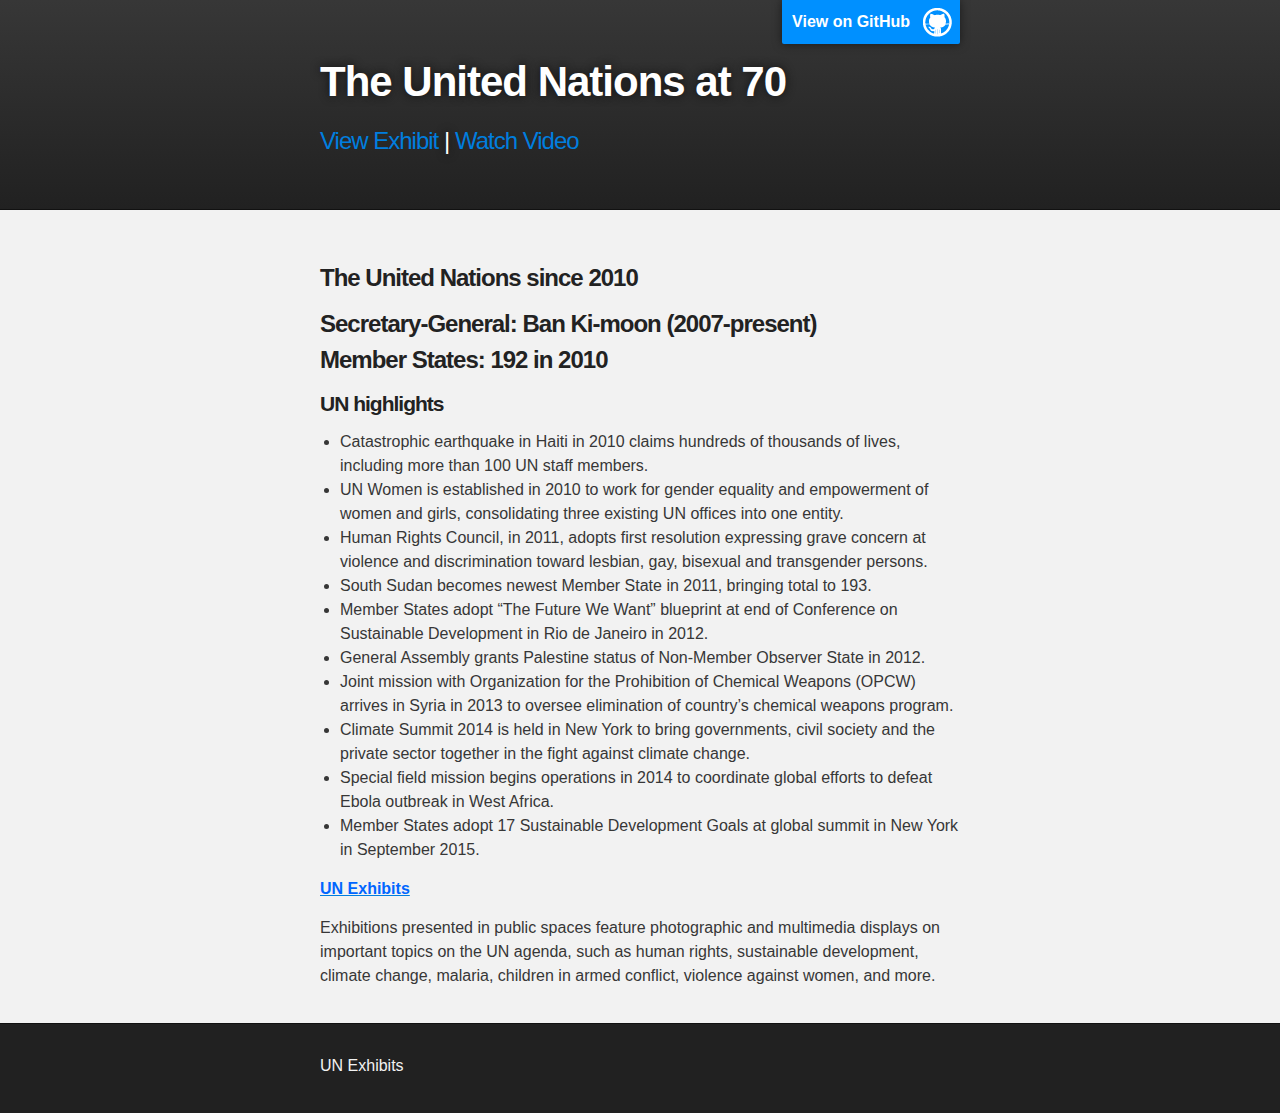
==== index.html @ dc1db122 "Update index.html" ====
<!DOCTYPE html>
<html>

<head>
    <meta charset='utf-8'>
    <meta http-equiv="X-UA-Compatible" content="chrome=1">
    <meta name="description" content="Un70 : Art Exhibit">

    <link rel="stylesheet" type="text/css" media="screen" href="stylesheets/stylesheet.css">

    <title>Un70</title>
<style type="text/css">
#main_content_wrap #main_content p strong {
	color: #06F;
}
</style>
  </head>

<body>

    <!-- HEADER -->
    <div id="header_wrap" class="outer">
        <header class="inner">
          <a id="forkme_banner" href="https://github.com/lilijoch/un70">View on GitHub</a>

          <h1 id="project_title">The United Nations at 70</h1>
          <h2 id="project_tagline"><a href="https://lilijoch.github.io/un70/slideshow.html">View Exhibit</a> | <a href="https://lilijoch.github.io/un70/video.html">Watch Video</a></h2>

           
        </header>
    </div>

    <!-- MAIN CONTENT -->
    <div id="main_content_wrap" class="outer">
      <section id="main_content" class="inner">
        <h3>The United Nations  since 2010 </h3>
        <h3> Secretary-General:  Ban Ki-moon (2007-present)<br>
          Member States: 192  in 2010 </h3>
        <h4>UN highlights</h4>

         <ul>
            <li> Catastrophic  earthquake in Haiti in 2010 claims hundreds of thousands of lives, including  more than 100 UN staff members. </li>
            <li>UN  Women is established in 2010 to work for gender equality and empowerment of  women and girls, consolidating three existing UN offices into one entity.</li>
            <li>Human  Rights Council, in 2011, adopts first resolution expressing grave concern at  violence and discrimination toward lesbian, gay, bisexual and transgender  persons. </li>
            <li>South Sudan becomes newest Member State in 2011,  bringing total to 193.</li>
            <li>Member States adopt &ldquo;The Future We Want&rdquo; blueprint at  end of Conference on Sustainable Development in Rio de Janeiro in 2012.</li>
            <li>General Assembly grants Palestine status of Non-Member  Observer State in 2012. </li>
            <li>Joint mission with Organization for the Prohibition of  Chemical Weapons (OPCW) arrives in Syria in 2013 to oversee elimination of  country&rsquo;s chemical weapons program.</li>
            <li>Climate  Summit 2014 is held in New York to bring governments, civil society and the  private sector together in the fight against climate change. </li>
            <li>Special  field mission begins operations in 2014 to coordinate global efforts to defeat  Ebola outbreak in West Africa.</li>
            <li>Member  States adopt 17 Sustainable Development Goals at global summit in New York in  September 2015.</li>
          </ul>
         <p><a style="text-decoration:underline" href="http://unexhibitsny.org/explore"><strong>UN Exhibits</strong></a></p>
         <p>Exhibitions presented in public spaces feature photographic and multimedia displays on important topics on the UN agenda, such as human rights, sustainable development, climate change, malaria, children in armed conflict, violence against women, and more.</p>
      </section>
  </div>

    <!-- FOOTER  -->
    <div id="footer_wrap" class="outer">
      <footer class="inner">
        <p class="copyright">UN Exhibits</p>
      </footer>
    </div>

    

</body>
</html>
---- stylesheets/stylesheet.css ----
/*******************************************************************************
Slate Theme for GitHub Pages
by Jason Costello, @jsncostello
*******************************************************************************/

@import url(github-light.css);

/*******************************************************************************
MeyerWeb Reset
*******************************************************************************/

html, body, div, span, applet, object, iframe,
h1, h2, h3, h4, h5, h6, p, blockquote, pre,
a, abbr, acronym, address, big, cite, code,
del, dfn, em, img, ins, kbd, q, s, samp,
small, strike, strong, sub, sup, tt, var,
b, u, i, center,
dl, dt, dd, ol, ul, li,
fieldset, form, label, legend,
table, caption, tbody, tfoot, thead, tr, th, td,
article, aside, canvas, details, embed,
figure, figcaption, footer, header, hgroup,
menu, nav, output, ruby, section, summary,
time, mark, audio, video {
  margin: 0;
  padding: 0;
  border: 0;
  font: inherit;
  vertical-align: baseline;
}

/* HTML5 display-role reset for older browsers */
article, aside, details, figcaption, figure,
footer, header, hgroup, menu, nav, section {
  display: block;
}

ol, ul {
  list-style: none;
}

table {
  border-collapse: collapse;
  border-spacing: 0;
}

/*******************************************************************************
Theme Styles
*******************************************************************************/

body {
  box-sizing: border-box;
  color:#373737;
  background: #212121;
  font-size: 16px;
  font-family: 'Myriad Pro', Calibri, Helvetica, Arial, sans-serif;
  line-height: 1.5;
  -webkit-font-smoothing: antialiased;
}

h1, h2, h3, h4, h5, h6 {
  margin: 10px 0;
  font-weight: 700;
  color:#222222;
  font-family: 'Lucida Grande', 'Calibri', Helvetica, Arial, sans-serif;
  letter-spacing: -1px;
}

h1 {
  font-size: 36px;
  font-weight: 700;
}

h2 {
  padding-bottom: 10px;
  font-size: 32px;
  background: url('../images/bg_hr.png') repeat-x bottom;
}

h3 {
  font-size: 24px;
}

h4 {
  font-size: 21px;
}

h5 {
  font-size: 18px;
}

h6 {
  font-size: 16px;
}

p {
  margin: 10px 0 15px 0;
}

footer p {
  color: #f2f2f2;
}

a {
  text-decoration: none;
  color: #007edf;
  text-shadow: none;

  transition: color 0.5s ease;
  transition: text-shadow 0.5s ease;
  -webkit-transition: color 0.5s ease;
  -webkit-transition: text-shadow 0.5s ease;
  -moz-transition: color 0.5s ease;
  -moz-transition: text-shadow 0.5s ease;
  -o-transition: color 0.5s ease;
  -o-transition: text-shadow 0.5s ease;
  -ms-transition: color 0.5s ease;
  -ms-transition: text-shadow 0.5s ease;
}

a:hover, a:focus {text-decoration: underline;}

footer a {
  color: #F2F2F2;
  text-decoration: underline;
}

em {
  font-style: italic;
}

strong {
  font-weight: bold;
}

img {
  position: relative;
  margin: 0 auto;
  max-width: 739px;
  padding: 5px;
  margin: 10px 0 10px 0;
  border: 1px solid #ebebeb;

  box-shadow: 0 0 5px #ebebeb;
  -webkit-box-shadow: 0 0 5px #ebebeb;
  -moz-box-shadow: 0 0 5px #ebebeb;
  -o-box-shadow: 0 0 5px #ebebeb;
  -ms-box-shadow: 0 0 5px #ebebeb;
}

p img {
  display: inline;
  margin: 0;
  padding: 0;
  vertical-align: middle;
  text-align: center;
  border: none;
}

pre, code {
  width: 100%;
  color: #222;
  background-color: #fff;

  font-family: Monaco, "Bitstream Vera Sans Mono", "Lucida Console", Terminal, monospace;
  font-size: 14px;

  border-radius: 2px;
  -moz-border-radius: 2px;
  -webkit-border-radius: 2px;
}

pre {
  width: 100%;
  padding: 10px;
  box-shadow: 0 0 10px rgba(0,0,0,.1);
  overflow: auto;
}

code {
  padding: 3px;
  margin: 0 3px;
  box-shadow: 0 0 10px rgba(0,0,0,.1);
}

pre code {
  display: block;
  box-shadow: none;
}

blockquote {
  color: #666;
  margin-bottom: 20px;
  padding: 0 0 0 20px;
  border-left: 3px solid #bbb;
}


ul, ol, dl {
  margin-bottom: 15px
}

ul {
  list-style-position: inside;
  list-style: disc;
  padding-left: 20px;
}

ol {
  list-style-position: inside;
  list-style: decimal;
  padding-left: 20px;
}

dl dt {
  font-weight: bold;
}

dl dd {
  padding-left: 20px;
  font-style: italic;
}

dl p {
  padding-left: 20px;
  font-style: italic;
}

hr {
  height: 1px;
  margin-bottom: 5px;
  border: none;
  background: url('../images/bg_hr.png') repeat-x center;
}

table {
  border: 1px solid #373737;
  margin-bottom: 20px;
  text-align: left;
 }

th {
  font-family: 'Lucida Grande', 'Helvetica Neue', Helvetica, Arial, sans-serif;
  padding: 10px;
  background: #373737;
  color: #fff;
 }

td {
  padding: 10px;
  border: 1px solid #373737;
 }

form {
  background: #f2f2f2;
  padding: 20px;
}

/*******************************************************************************
Full-Width Styles
*******************************************************************************/

.outer {
  width: 100%;
}

.inner {
  position: relative;
  max-width: 640px;
  padding: 20px 10px;
  margin: 0 auto;
}

#forkme_banner {
  display: block;
  position: absolute;
  top:0;
  right: 10px;
  z-index: 10;
  padding: 10px 50px 10px 10px;
  color: #fff;
  background: url('../images/blacktocat.png') #0090ff no-repeat 95% 50%;
  font-weight: 700;
  box-shadow: 0 0 10px rgba(0,0,0,.5);
  border-bottom-left-radius: 2px;
  border-bottom-right-radius: 2px;
}

#header_wrap {
  background: #212121;
  background: -moz-linear-gradient(top, #373737, #212121);
  background: -webkit-linear-gradient(top, #373737, #212121);
  background: -ms-linear-gradient(top, #373737, #212121);
  background: -o-linear-gradient(top, #373737, #212121);
  background: linear-gradient(top, #373737, #212121);
}

#header_wrap .inner {
  padding: 50px 10px 30px 10px;
}

#project_title {
  margin: 0;
  color: #fff;
  font-size: 42px;
  font-weight: 700;
  text-shadow: #111 0px 0px 10px;
}

#project_tagline {
  color: #fff;
  font-size: 24px;
  font-weight: 300;
  background: none;
  text-shadow: #111 0px 0px 10px;
}

#downloads {
  position: absolute;
  width: 210px;
  z-index: 10;
  bottom: -40px;
  right: 0;
  height: 70px;
  background: url('../images/icon_download.png') no-repeat 0% 90%;
}

.zip_download_link {
  display: block;
  float: right;
  width: 90px;
  height:70px;
  text-indent: -5000px;
  overflow: hidden;
  background: url(../images/sprite_download.png) no-repeat bottom left;
}

.tar_download_link {
  display: block;
  float: right;
  width: 90px;
  height:70px;
  text-indent: -5000px;
  overflow: hidden;
  background: url(../images/sprite_download.png) no-repeat bottom right;
  margin-left: 10px;
}

.zip_download_link:hover {
  background: url(../images/sprite_download.png) no-repeat top left;
}

.tar_download_link:hover {
  background: url(../images/sprite_download.png) no-repeat top right;
}

#main_content_wrap {
  background: #f2f2f2;
  border-top: 1px solid #111;
  border-bottom: 1px solid #111;
}

#main_content {
  padding-top: 40px;
}

#footer_wrap {
  background: #212121;
}



/*******************************************************************************
Small Device Styles
*******************************************************************************/

@media screen and (max-width: 480px) {
  body {
    font-size:14px;
  }

  #downloads {
    display: none;
  }

  .inner {
    min-width: 320px;
    max-width: 480px;
  }

  #project_title {
  font-size: 32px;
  }

  h1 {
    font-size: 28px;
  }

  h2 {
    font-size: 24px;
  }

  h3 {
    font-size: 21px;
  }

  h4 {
    font-size: 18px;
  }

  h5 {
    font-size: 14px;
  }

  h6 {
    font-size: 12px;
  }

  code, pre {
    min-width: 320px;
    max-width: 480px;
    font-size: 11px;
  }

}
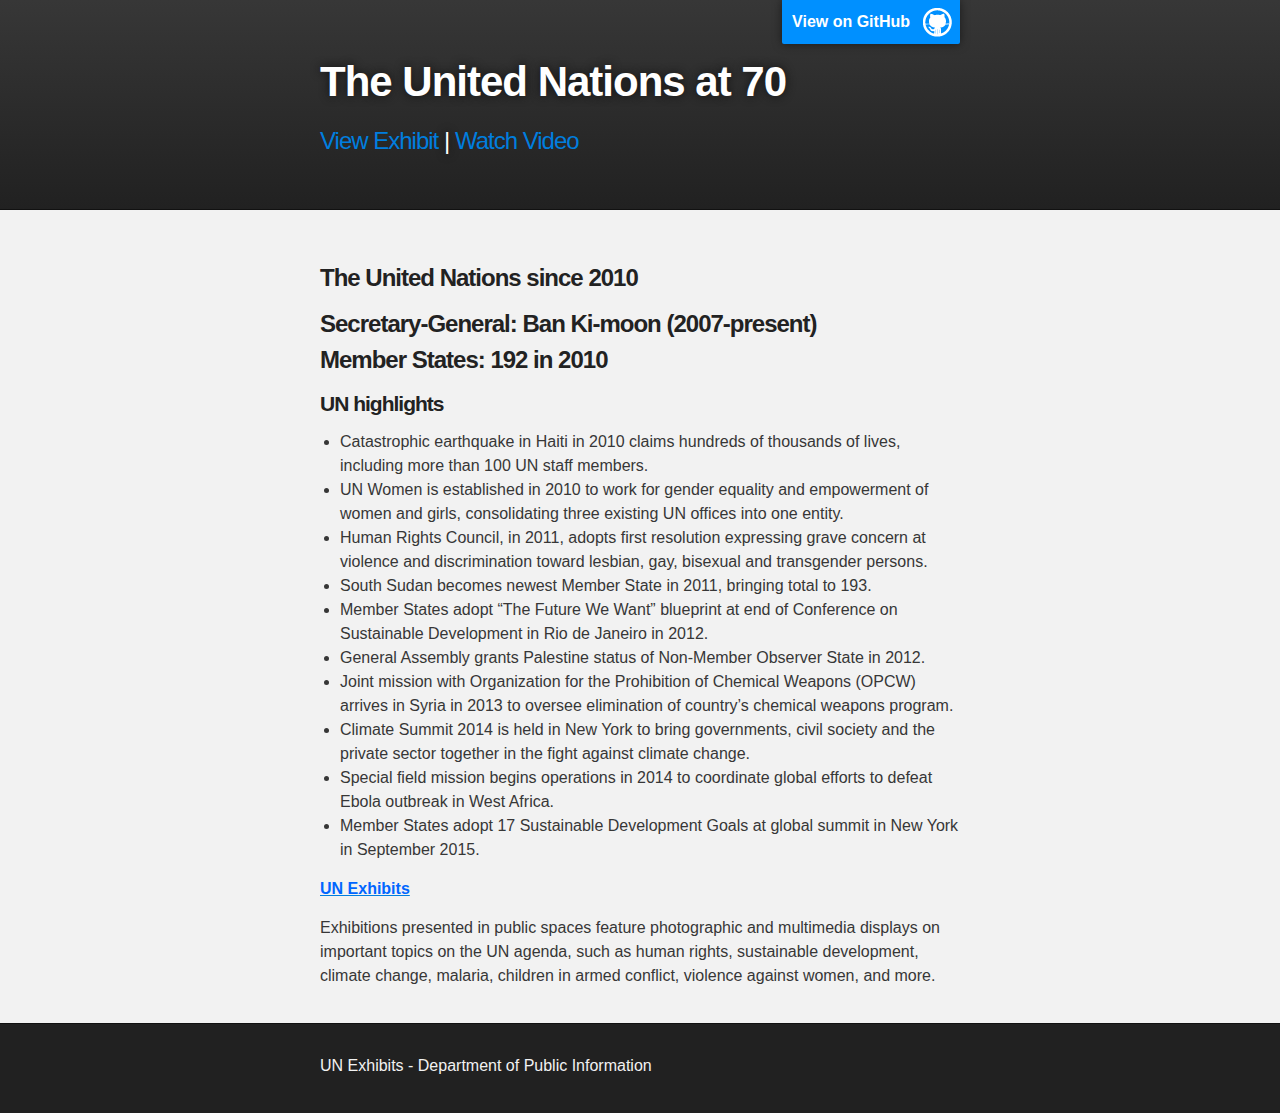
==== commit e2c65ce9: "Update index.html" ====
--- a/index.html
+++ b/index.html
@@ -58,7 +58,7 @@
     <!-- FOOTER  -->
     <div id="footer_wrap" class="outer">
       <footer class="inner">
-        <p class="copyright">UN Exhibits</p>
+        <p class="copyright">UN Exhibits - Department of Public Information</p>
       </footer>
     </div>
 
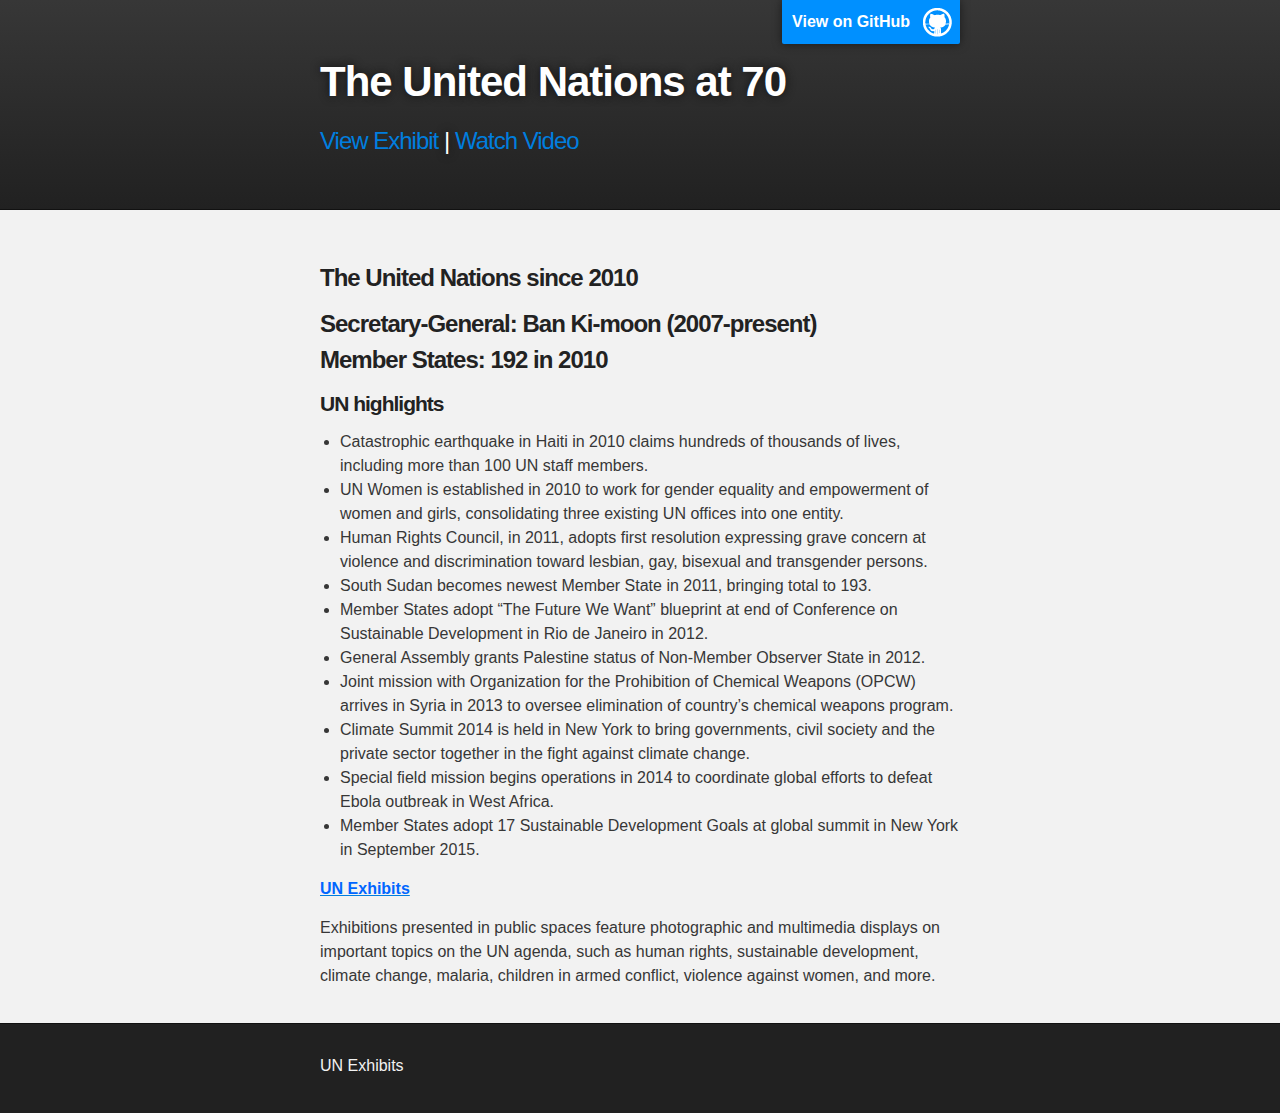
==== commit 67ef7076: "Create index.html" ====
--- a/index.html
+++ b/index.html
@@ -58,7 +58,7 @@
     <!-- FOOTER  -->
     <div id="footer_wrap" class="outer">
       <footer class="inner">
-        <p class="copyright">UN Exhibits - Department of Public Information</p>
+        <p class="copyright">UN Exhibits</p>
       </footer>
     </div>
 
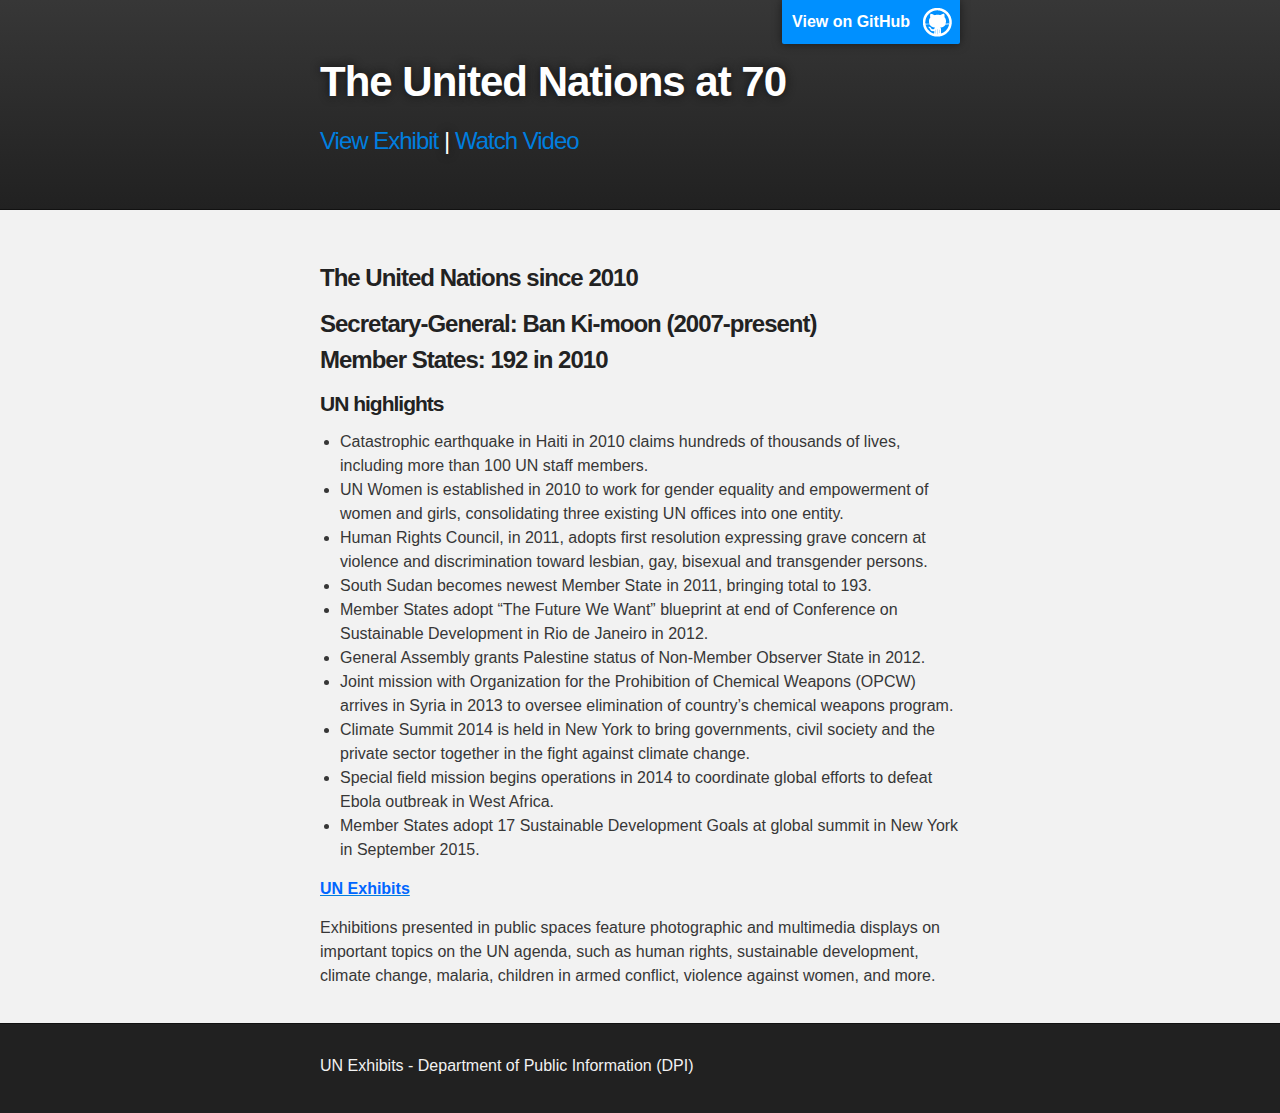
==== commit 989423e3: "Update index.html" ====
--- a/index.html
+++ b/index.html
@@ -58,7 +58,7 @@
     <!-- FOOTER  -->
     <div id="footer_wrap" class="outer">
       <footer class="inner">
-        <p class="copyright">UN Exhibits</p>
+        <p class="copyright">UN Exhibits - Department of Public Information (DPI) </p>
       </footer>
     </div>
 
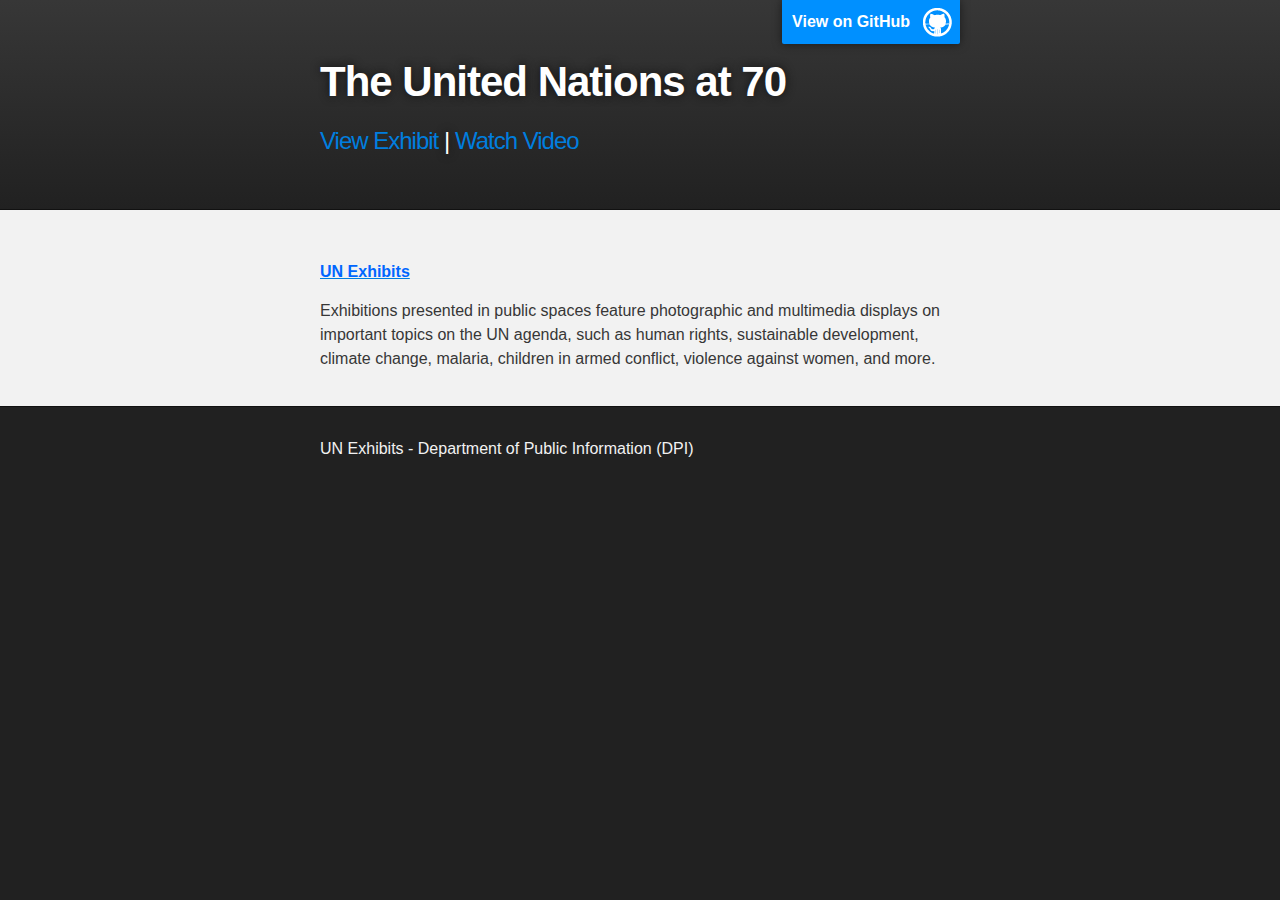
==== commit 1f028a0c: "Update index.html" ====
--- a/index.html
+++ b/index.html
@@ -33,23 +33,7 @@
     <!-- MAIN CONTENT -->
     <div id="main_content_wrap" class="outer">
       <section id="main_content" class="inner">
-        <h3>The United Nations  since 2010 </h3>
-        <h3> Secretary-General:  Ban Ki-moon (2007-present)<br>
-          Member States: 192  in 2010 </h3>
-        <h4>UN highlights</h4>
-
-         <ul>
-            <li> Catastrophic  earthquake in Haiti in 2010 claims hundreds of thousands of lives, including  more than 100 UN staff members. </li>
-            <li>UN  Women is established in 2010 to work for gender equality and empowerment of  women and girls, consolidating three existing UN offices into one entity.</li>
-            <li>Human  Rights Council, in 2011, adopts first resolution expressing grave concern at  violence and discrimination toward lesbian, gay, bisexual and transgender  persons. </li>
-            <li>South Sudan becomes newest Member State in 2011,  bringing total to 193.</li>
-            <li>Member States adopt &ldquo;The Future We Want&rdquo; blueprint at  end of Conference on Sustainable Development in Rio de Janeiro in 2012.</li>
-            <li>General Assembly grants Palestine status of Non-Member  Observer State in 2012. </li>
-            <li>Joint mission with Organization for the Prohibition of  Chemical Weapons (OPCW) arrives in Syria in 2013 to oversee elimination of  country&rsquo;s chemical weapons program.</li>
-            <li>Climate  Summit 2014 is held in New York to bring governments, civil society and the  private sector together in the fight against climate change. </li>
-            <li>Special  field mission begins operations in 2014 to coordinate global efforts to defeat  Ebola outbreak in West Africa.</li>
-            <li>Member  States adopt 17 Sustainable Development Goals at global summit in New York in  September 2015.</li>
-          </ul>
+  
          <p><a style="text-decoration:underline" href="http://unexhibitsny.org/explore"><strong>UN Exhibits</strong></a></p>
          <p>Exhibitions presented in public spaces feature photographic and multimedia displays on important topics on the UN agenda, such as human rights, sustainable development, climate change, malaria, children in armed conflict, violence against women, and more.</p>
       </section>
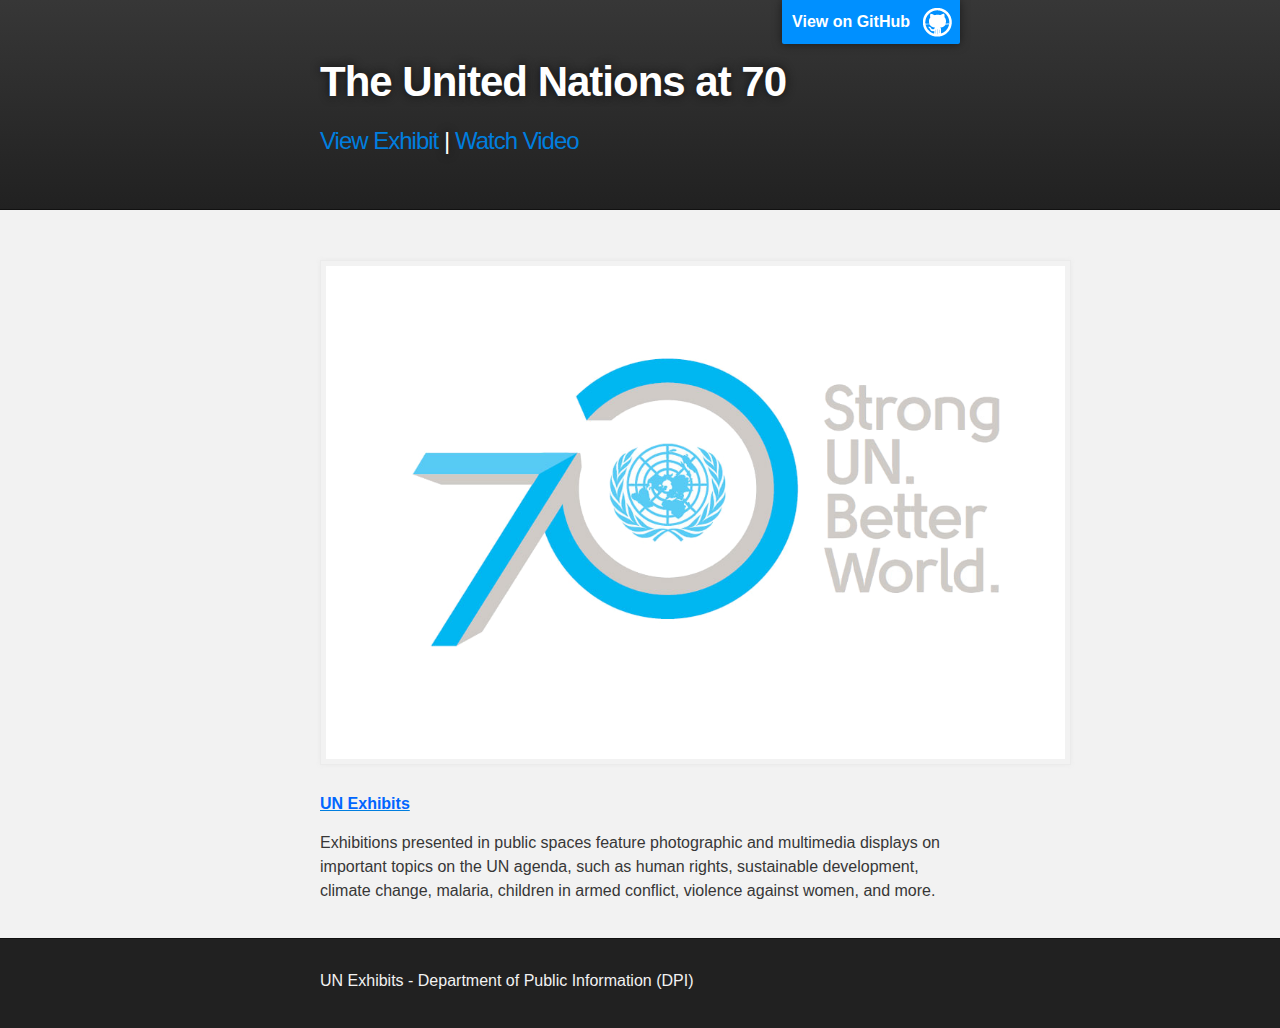
==== commit 3c6023cc: "Update index.html" ====
--- a/index.html
+++ b/index.html
@@ -33,7 +33,8 @@
     <!-- MAIN CONTENT -->
     <div id="main_content_wrap" class="outer">
       <section id="main_content" class="inner">
-  
+  <img src="logo copy.png">
+
          <p><a style="text-decoration:underline" href="http://unexhibitsny.org/explore"><strong>UN Exhibits</strong></a></p>
          <p>Exhibitions presented in public spaces feature photographic and multimedia displays on important topics on the UN agenda, such as human rights, sustainable development, climate change, malaria, children in armed conflict, violence against women, and more.</p>
       </section>
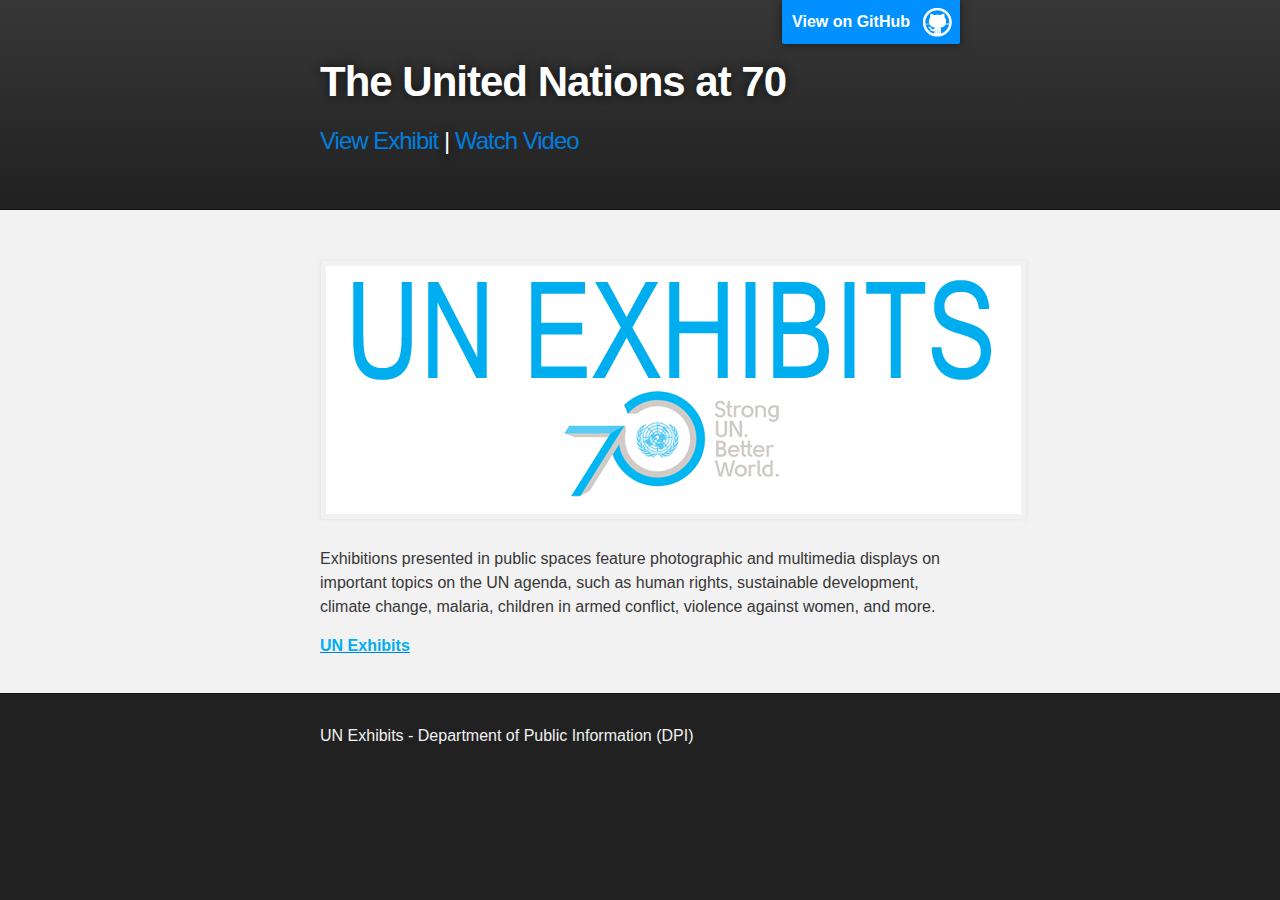
==== commit 7df4c554: "Update index.html" ====
--- a/index.html
+++ b/index.html
@@ -11,7 +11,7 @@
     <title>Un70</title>
 <style type="text/css">
 #main_content_wrap #main_content p strong {
-	color: #06F;
+	color: #00aeeF;
 }
 </style>
   </head>
@@ -32,11 +32,11 @@
 
     <!-- MAIN CONTENT -->
     <div id="main_content_wrap" class="outer">
-      <section id="main_content" class="inner">
-  <img src="logo copy.png">
+      <section id="main_content" class="inner"> <a href="http://unexhibitsny.org/explore"><img src="logo copy.png"></a>
+         <p>Exhibitions presented in public spaces feature photographic and multimedia displays on important topics on the UN agenda, such as human rights, sustainable development, climate change, malaria, children in armed conflict, violence against women, and more.</p>
+         
+                  <p><a style="text-decoration:underline" href="http://unexhibitsny.org/explore"><strong>UN Exhibits</strong></a></p>
 
-         <p><a style="text-decoration:underline" href="http://unexhibitsny.org/explore"><strong>UN Exhibits</strong></a></p>
-         <p>Exhibitions presented in public spaces feature photographic and multimedia displays on important topics on the UN agenda, such as human rights, sustainable development, climate change, malaria, children in armed conflict, violence against women, and more.</p>
       </section>
   </div>
 
